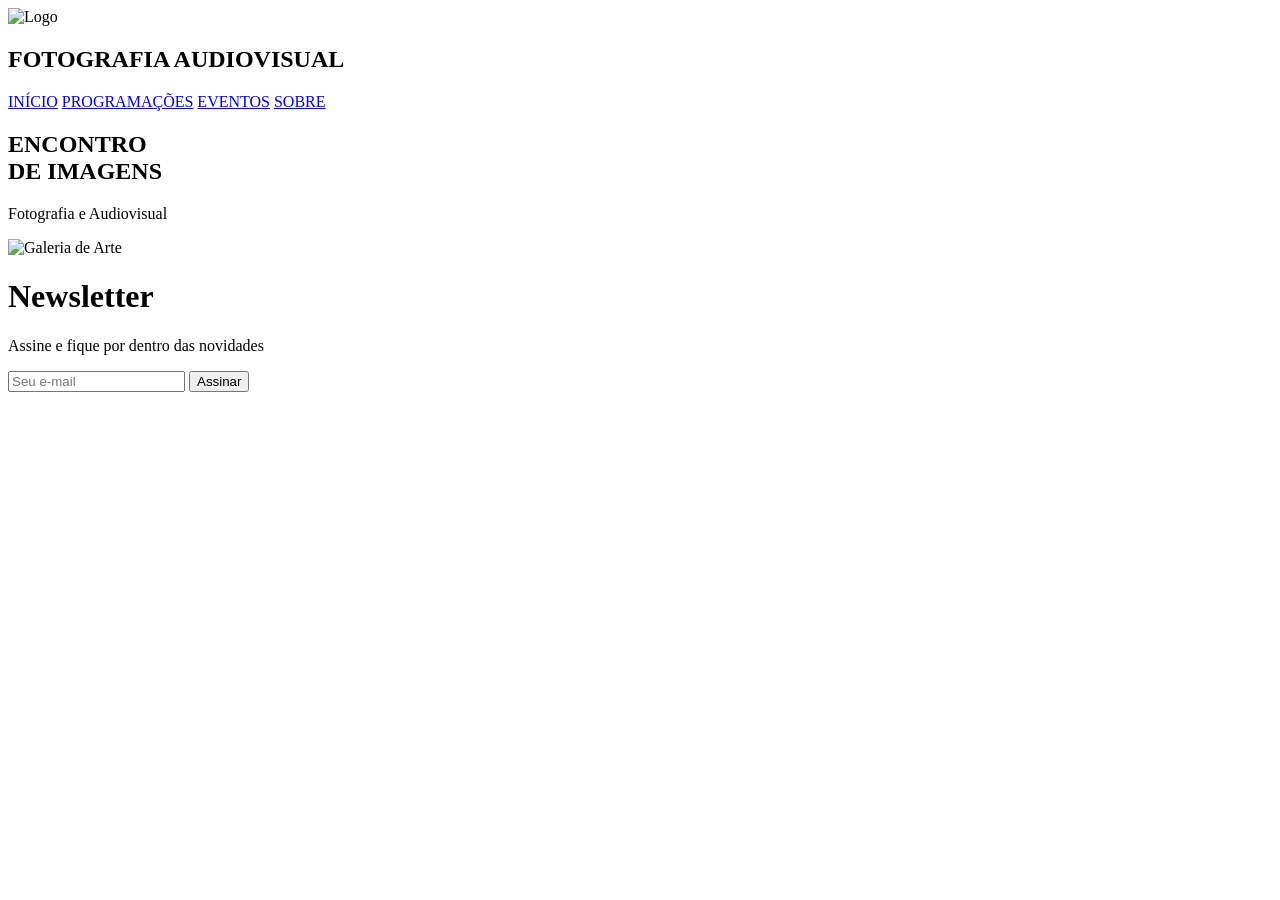
==== index.html @ c88ac6dd "Add files via upload" ====
<!DOCTYPE html>
<html lang="pt">

<head>
    <meta charset="UTF-8">
    <meta name="viewport" content="width=device-width, initial-scale=1.0">
    <title>Fotografia Audiovisual</title>
    <link rel="stylesheet" href="css/style.css">
</head>

<body>

    <header>
        <div class="logo">
            <img src="img/Fotografia__3_-removebg-preview.png" alt="Logo">
            <h2>FOTOGRAFIA AUDIOVISUAL</h2>
        </div>
        <nav class="menu">
            <a href="index.html">INÍCIO</a>
            <a href="programacao.html">PROGRAMAÇÕES</a>
            <a href="eventos.html" class="eventos">EVENTOS</a>
            <a href="sobre.html">SOBRE</a>
        </nav>
    </header>

    <main class="content">
        <section class="text-section-titulo">
            <h1>ENCONTRO <br> <span>DE IMAGENS</span></h1>
            <div class="subtexto">
                <p>Fotografia e Audiovisual</p>
            </div>
        </section>

        <section class="image-section-inicio">
            <img src="img/ImagemFoto.jpg" alt="Galeria de Arte">
        </section>
    </main>

    <div class="yellow-bar">
        <div class="newsletter">
            <div class="newsletter-info">
                <h1>Newsletter</h1>
                <p>Assine e fique por dentro das novidades</p>
            </div>
            <form class="newsletter-form">
                <input type="text" placeholder="Seu e-mail">
                <button type="submit">Assinar</button>
            </form>
        </div>
    </div>

</body>

<script src="js/script.js"></script>

</html>
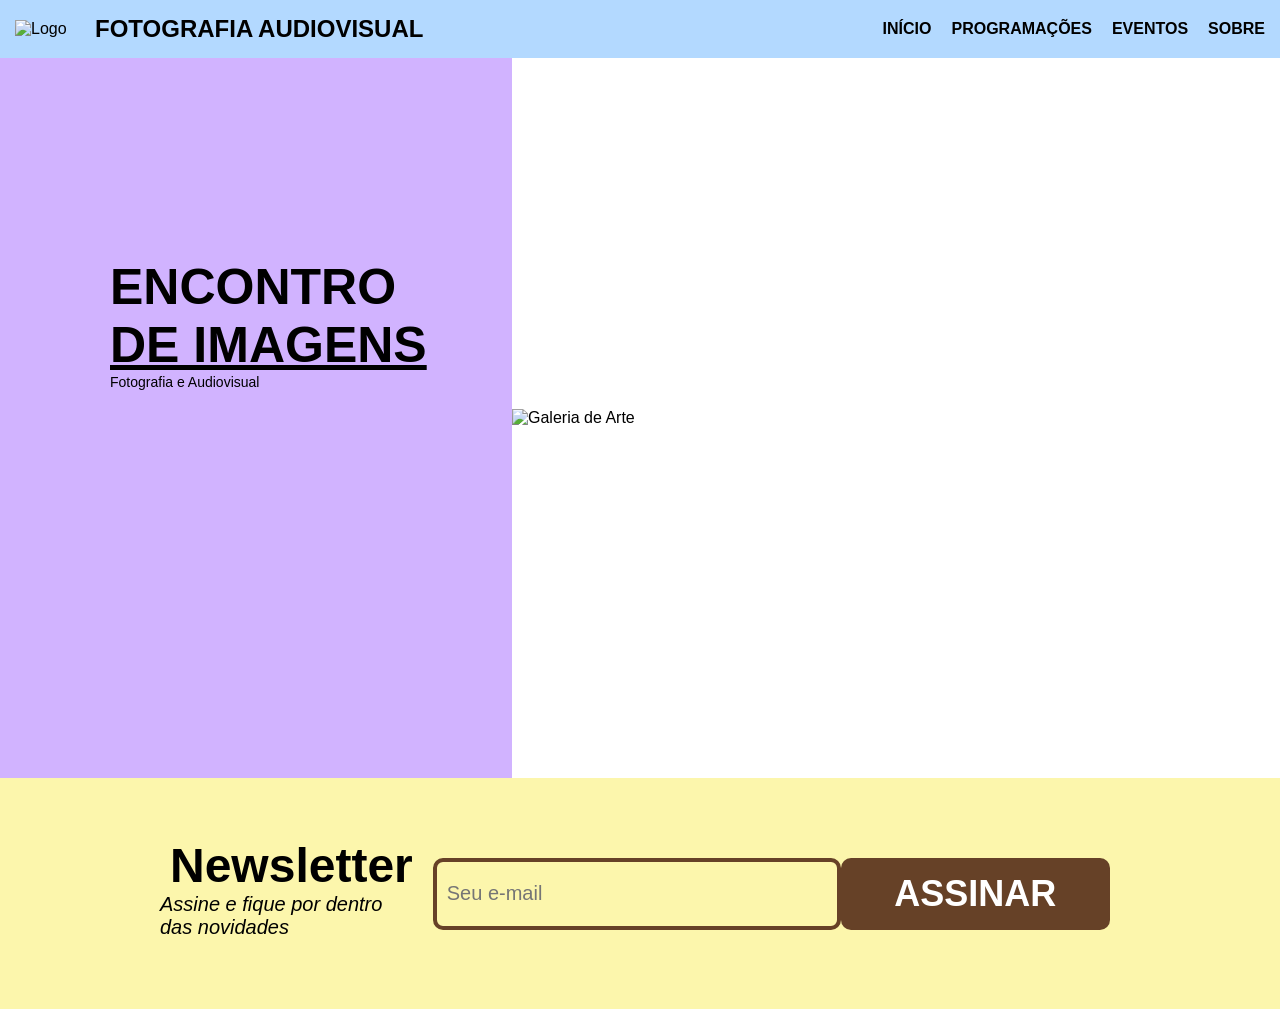
==== commit 10d75590: "Update index.html" ====
--- a/index.html
+++ b/index.html
@@ -5,7 +5,7 @@
     <meta charset="UTF-8">
     <meta name="viewport" content="width=device-width, initial-scale=1.0">
     <title>Fotografia Audiovisual</title>
-    <link rel="stylesheet" href="css/style.css">
+    <link rel="stylesheet" href="style.css">
 </head>
 
 <body>
@@ -53,4 +53,4 @@
 
 <script src="js/script.js"></script>
 
-</html>+</html>
--- a/style.css
+++ b/style.css
@@ -0,0 +1,290 @@
+* {
+    margin: 0;
+    padding: 0;
+    box-sizing: border-box;
+}
+
+body {
+    font-family: Arial, sans-serif;
+}
+
+header {
+    background-color: #B3D9FF;
+    padding: 15px;
+    display: flex;
+    justify-content: space-between;
+    align-items: center;
+}
+
+.logo {
+    display: flex;
+    align-items: center;
+}
+
+.logo img {
+    width: 70px;
+    margin-right: 10px;
+}
+
+.menu {
+    display: flex;
+    gap: 20px;
+}
+
+.menu a {
+    text-decoration: none;
+    color: black;
+    font-weight: bold;
+}
+
+.menu a:hover {
+    color: white;
+    background-color: #555555;
+    padding: 10px;
+    border-radius: 10px;
+    transition: 0.5s;
+}
+
+.content {
+    display: flex;
+    align-items: center;
+    justify-content: space-between;
+}
+
+.text-section-sobre {
+    width: 40%;
+    padding: 50px;
+    background-color: #D1B3FF;
+    height: 80vh;
+}
+
+.text-section-titulo {
+    width: 40%;
+    padding: 50px;
+    background-color: #D1B3FF;
+    height: 80vh;
+}
+
+.text-section-titulo h1 {
+    font-size: 50px;
+    margin-left: 60px;
+    margin-top: 150px;
+}
+
+.text-section-titulo span {
+    font-weight: bold;
+    text-decoration: underline;
+}
+
+.subtexto {
+    margin-left: 60px;
+    font-size: 14px;
+}
+
+.text-section-sobre p {
+    font-size: 14px;
+    line-height: 1.5;
+    margin-bottom: 15px;
+}
+
+.text-section-sobre-p {
+    width: 40%;
+    padding: 50px;
+    background-color: #D1B3FF;
+    height: 65vh;
+}
+
+.text-section-sobre-p p {
+    font-size: 20px;
+    line-height: 1.5;
+    margin-bottom: 15px;
+}
+
+.text-section-sobre-p h1 {
+    margin-left: 150px;
+    font-size: 20px;
+    line-height: 1.5;
+    margin-bottom: 15px;
+}
+
+.text-section-sobre input {
+    width: 100%;
+    padding: 10px;
+    border-radius: 10px;
+    background-color: #f5f5f5;
+    margin-top: 20px;
+}
+
+.text-section-sobre button {
+    width: 20%;
+    padding: 10px;
+    border-radius: 10px;
+    background-color: #a5a5a5;
+    margin-top: 20px;
+    margin-left: 195px;
+}
+
+.image-section-inicio {
+    width: 60%;
+}
+
+.image-section-inicio img {
+    width: 100%;
+    height: auto;
+}
+
+.image-section-sobre {
+    width: 60%;
+}
+
+.image-section-sobre img {
+    width: 100%;
+    height: 800px;
+}
+
+
+.yellow-bar {
+    background-color: #FCF6AC;
+    height: 80px;
+    width: 100%;
+}
+
+.newsletter {
+    background: #FCF6AC;
+    padding: 60px calc((100% - 960px) / 2);
+    display: flex;
+    flex-wrap: wrap;
+}
+
+
+.newsletter-info h1 {
+    flex: 1 1 240px;
+    margin: 0 10px;
+    font-size: 3em;
+    color: black;
+}
+
+.newsletter-info p {
+    font-size: 1.25em;
+    font-style: italic;
+    max-width: 230px;
+    color: black;
+    margin-bottom: 10px;
+}
+
+.newsletter-form {
+    flex: 2 1 260px;
+    margin: 0 10px;
+    align-self: center;
+    display: flex;
+    flex-wrap: wrap;
+}
+
+.newsletter-form input {
+    flex: 3 1 260px;
+    font-size: 1.25em;
+    color: #000000;
+    font-family: "Nunito", Helvetica, Arial, sans-serif;
+    border: 4px solid #664127;
+    background: transparent;
+    padding: 15px 10px;
+    margin: 0px;
+    border-radius: 10px;
+}
+
+.newsletter-form button {
+    flex: 1 1 220px;
+    font-family: "Nunito", Helvetica, Arial, sans-serif;
+    font-size: 2.25em;
+    font-weight: bold;
+    text-transform: uppercase;
+    background: #664127;
+    color: white;
+    margin: 0px;
+    cursor: pointer;
+    border: 0px;
+    padding: 15px 10px;
+    border-radius: 10px;
+}
+
+@media (max-width: 600px) {
+    .newsletter-form button {
+        font-size: 1.5em;
+    }
+}
+
+.titulo-eventos {
+    text-align: center;
+    background-color: #A8A8FF;
+    padding: 20px;
+    font-size: 24px;
+    font-weight: bold;
+}
+
+.galeria {
+    display: flex;
+    justify-content: center;
+    gap: 20px;
+    background-color: #A8A8FF;
+    padding: 40px;
+}
+
+.foto {
+    width: 30%;
+    background-color: #E5DBFF;
+    padding: 15px;
+    text-align: center;
+}
+
+.foto img {
+    width: 100%;
+    height: auto;
+    display: block;
+    margin: 0 auto;
+}
+
+.foto p {
+    font-size: 18px;
+    margin-top: 10px;
+    text-align: center;
+    font-family: Georgia, 'Times New Roman', Times, serif;
+}
+
+
+.titulo-programacoes {
+    text-align: center;
+    background-color: #FCF6AC;
+    padding: 20px;
+    font-size: 24px;
+    font-weight: bold;
+}
+
+.galeria-programacoes {
+    display: flex;
+    flex-direction: column;
+    align-items: center;
+    gap: 20px;
+    padding: 40px;
+}
+
+.exposicao {
+    width: 80%;
+    position: relative;
+}
+
+.exposicao img {
+    width: 100%;
+    height: auto;
+    display: block;
+    border-radius: 5px;
+}
+
+.exposicao p {
+    position: absolute;
+    bottom: 10px;
+    left: 20px;
+    color: white;
+    font-size: 18px;
+    font-weight: bold;
+    text-shadow: 2px 2px 5px rgba(0, 0, 0, 0.5);
+}
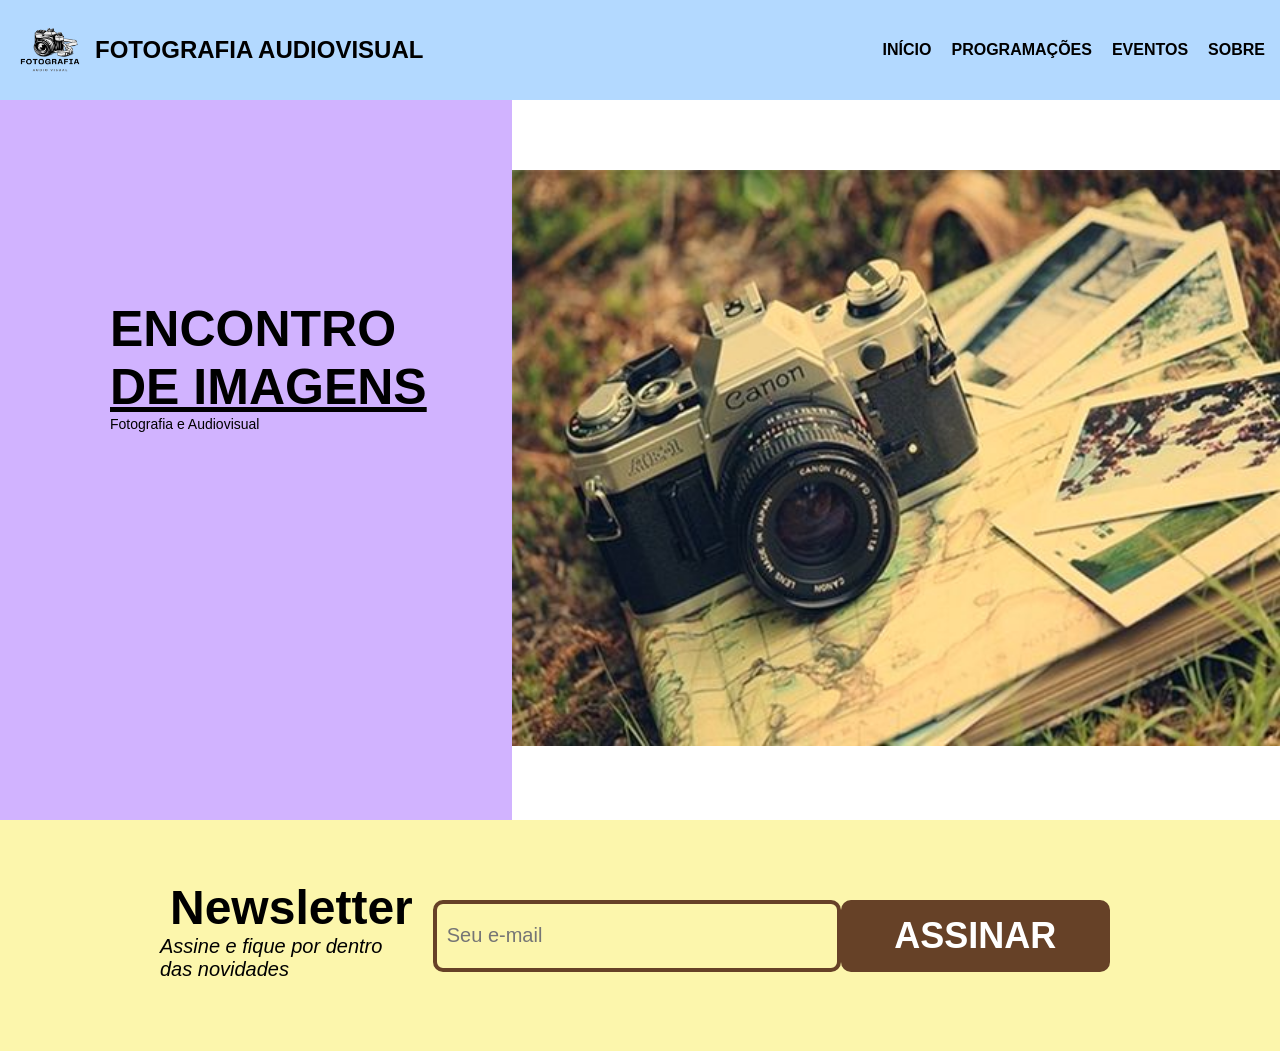
==== commit 1e5d98b1: "Update index.html" ====
--- a/index.html
+++ b/index.html
@@ -12,7 +12,7 @@
 
     <header>
         <div class="logo">
-            <img src="img/Fotografia__3_-removebg-preview.png" alt="Logo">
+            <img src="Fotografia__3_-removebg-preview.png" alt="Logo">
             <h2>FOTOGRAFIA AUDIOVISUAL</h2>
         </div>
         <nav class="menu">
@@ -32,7 +32,7 @@
         </section>
 
         <section class="image-section-inicio">
-            <img src="img/ImagemFoto.jpg" alt="Galeria de Arte">
+            <img src="ImagemFoto.jpg" alt="Galeria de Arte">
         </section>
     </main>
 
